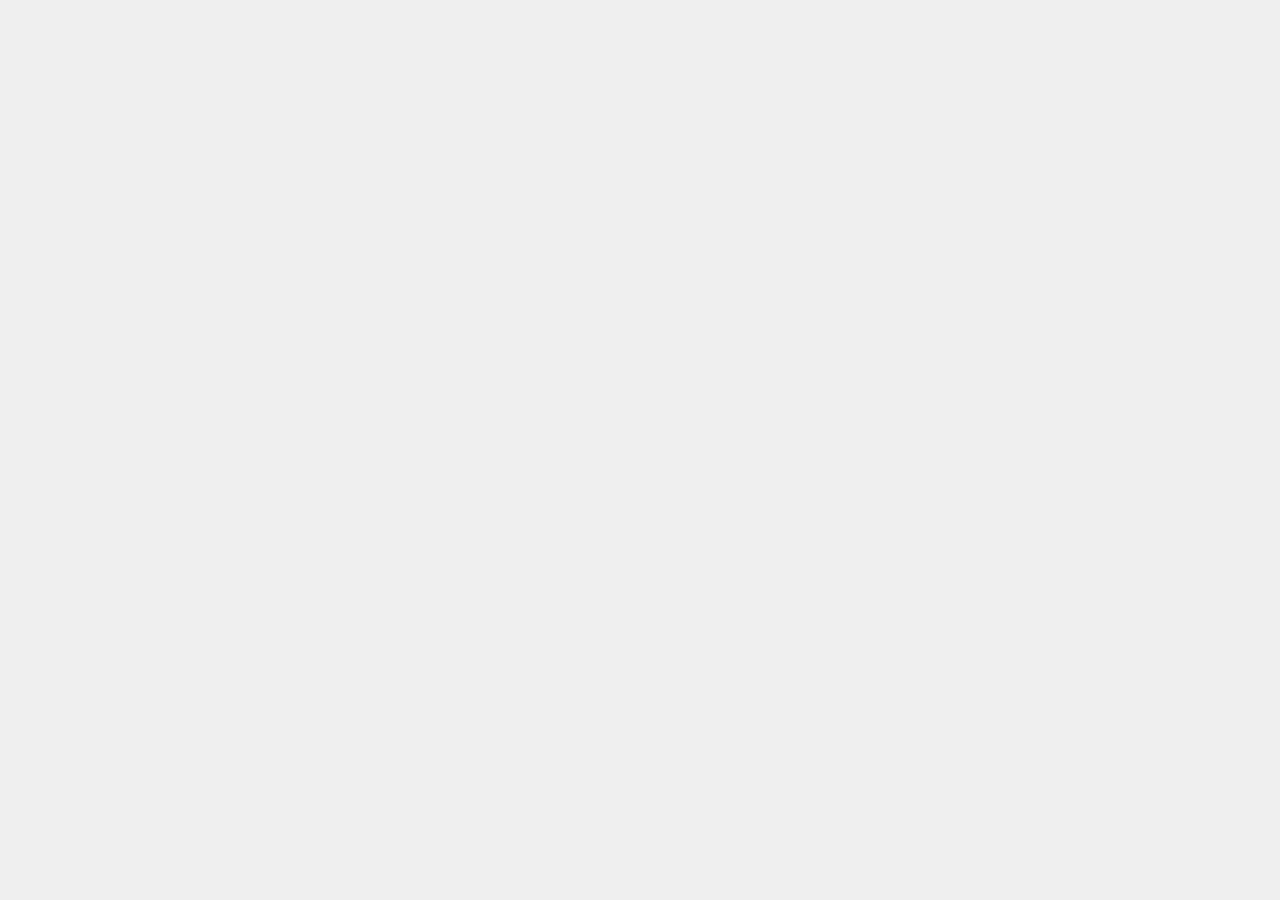
==== index.html @ 1e3b1ead "initial upload" ====
﻿<!DOCTYPE html>
<html lang="en-US">
<head>
	<title>Maleo - Multipurpose Mobile Template</title>
	<meta charset="utf-8">
	<meta content="IE=edge" http-equiv="x-ua-compatible">
	<meta content="initial-scale=1.0, maximum-scale=1.0, minimum-scale=1.0, user-scalable=no" name="viewport">
	<meta content="yes" name="apple-mobile-web-app-capable">
	<meta content="yes" name="apple-touch-fullscreen">
	
	<link rel="stylesheet" type="text/css" href="css/style.css">
	<link rel="shortcut icon" href="images/favicon.png">
    <link href="css/fullcalendar.min.css" rel="stylesheet" />
</head>

<body>

<div id="main" ng-app="mcareApp">

	<!-- LEFT SIDEBAR -->
	<div id="slide-out-left" class="side-nav">

		<div class="side-cover"><!-- Leftbar Cover -->
			<div class="overlay"></div>
			<div class="cover-img">
				<img src="images/dummy.jpg" alt="">
			</div>
			<div class="prof-container">
				<div class="avatar">
					<img src="images/no-img.gif" alt="">
				</div>
				<div class="profile-name">
					alfisahr
				</div>
			</div>
		</div><!-- END Leftbar Cover -->
		
		<!-- App/Site Menu -->
        <ul class="collapsible" data-collapsible="accordion" ng-controller="navigationController">
            <li ui-sref-active="current-item">
                <a ui-sref="home.index"><i class="fa fa-dashboard"></i> Home</a>
            </li>
            <li ui-sref-active="current-item">
                <a ui-sref="patientlist"><i class="fa fa-user"></i> Clients</a>
            </li>
            <li>
                <div class="collapsible-header"><i class="fa fa-sign-out"></i> Layout <span class="angle-right fa fa-angle-right"></span></div>
                <div class="collapsible-body">
                    <ul>
                        <li><a href="sequence.html">Sequence / Wizard</a></li>
                        <li><a href="drawer.html">Drawer</a></li>
                        <li><a href="sidebar-switch.html">Sidebar Switch</a></li>
                    </ul>
                </div>
            </li>
            <li>
                <div class="collapsible-header"><i class="fa fa-file-o"></i> Pages <span class="angle-right fa fa-angle-right"></span></div>
                <div class="collapsible-body">
                    <ul>
                        <li><a href="page.html">Standard Page</a></li>
                        <li><a href="testimonial.html">Testimonial</a></li>
                        <li><a href="todo.html">To Do</a></li>
                        <li><a href="search.html">Search</a></li>
                        <li><a href="faq.html">FAQ</a></li>
                        <li><a href="coming-soon.html">Coming Soon</a></li>
                        <li><a href="404.html">404</a></li>
                    </ul>
                </div>
            </li>
            <li>
                <div class="collapsible-header"><i class="fa fa-tablet"></i> App <span class="angle-right fa fa-angle-right"></span></div>
                <div class="collapsible-body">
                    <ul>
                        <li><a href="calendar.html">Calendar</a></li>
                        <li><a href="profile.html">Profile</a></li>
                        <li><a href="chat.html">Chat</a></li>
                        <li><a href="login.html">Login</a></li>
                        <li><a href="signup.html">Signup</a></li>
                        <li><a href="forgot.html">Forgot Password</a></li>
                        <li><a href="lockscreen.html">Lockscreen</a></li>
                    </ul>
                </div>
            </li>
            <li>
                <div class="collapsible-header"><i class="fa fa-file-text-o"></i> Blog <span class="angle-right fa fa-angle-right"></span></div>
                <div class="collapsible-body">
                    <ul>
                        <li><a href="blog-list.html">Blog List</a></li>
                        <li><a href="blog-small-list.html">Blog Small List</a></li>
                        <li><a href="blog-archieve.html">Blog Archieve</a></li>
                        <li><a href="article.html">Blog Inside</a></li>
                        <li><a href="article-gallery.html">Blog Inside (Gallery)</a></li>
                        <li><a href="article-video.html">Blog Inside (Video)</a></li>
                    </ul>
                </div>
            </li>
            <li>
                <div class="collapsible-header"><i class="fa fa-calendar-o"></i> Event <span class="angle-right fa fa-angle-right"></span></div>
                <div class="collapsible-body">
                    <ul>
                        <li><a href="event-list.html">List</a></li>
                        <li><a href="event.html">Inside Page</a></li>
                    </ul>
                </div>
            </li>
            <li>
                <a href="gallery-filter.html"><i class="fa fa-camera"></i> Gallery</a>
            </li>
            <li>
                <div class="collapsible-header"><i class="fa fa-shopping-bag"></i> Shop <span class="angle-right fa fa-angle-right"></span></div>
                <div class="collapsible-body">
                    <ul>
                        <li><a href="category.html">Category</a></li>
                        <li><a href="product-list.html">Product List</a></li>
                        <li><a href="product.html">Product Detail</a></li>
                        <li><a href="checkout.html">Checkout</a></li>
                    </ul>
                </div>
            </li>
            <li>
                <div class="line-separator"></div>
            </li>
            <li>
                <a ng-click="Logout()"><i class="fa fa-edit"></i> Logout</a>
            </li>
        </ul>
		<!-- End Site/App Menu -->

	</div>
	<!-- END LEFT SIDEBAR -->

	<!-- RIGHT SIDEBAR -->
	<div id="slide-out-right" class="side-nav">

		<!-- TABS -->
		<div class="sidebar-tabs">

			<!-- Searchbar -->
			<div class="searchbar">
				<span class="icon">
					<i class="fa fa-search"></i>
				</span>
				<input type="search" placeholder="Search">
			</div>
			<!-- End Searchbar -->
			
			<!-- Tabs Menu -->
			<ul class="tabs">
				<li class="tab col s3"><a class="active" href="#today">Today</a></li>
				<li class="tab col s3"><a href="#chat">Chat</a></li>
			</ul>
			<!-- End Tabs Menu -->

		</div>

		<!-- Tabs Content -->
		<div class="tabs-content">

			<!-- Today Tabs -->
			<div id="today" class="col s12">

				<!-- Date Section -->
				<div class="tabs-date">
					Thursday, 29th Oct
				</div>
				<!-- End Date Section -->

				<!-- Notifications Section -->
				<div class="tabs-block">
					<h3 class="block-heading">Notifications</h3>
					<ol class="tabs-notifications">
						<li>
							<div class="user-pic">
								<img src="images/no-img.gif" alt="">
							</div>
							<div class="app-content">
								<div class="username">
									Martin Keown
								</div>
								<p>Sent you a message</p>
								<span class="time">1 hour ago</span>
							</div>
							<div class="clear"></div>
						</li>
						<li>
							<div class="user-pic">
								<img src="images/no-img.gif" alt="">
							</div>
							<div class="app-content">
								<div class="username">
									Melanie Ash
								</div>
								<p>Like your post.</p>
								<span class="time">Today at 03:13</span>
							</div>
							<div class="clear"></div>
						</li>
						<li>
							<div class="user-pic">
								<img src="images/no-img.gif" alt="">
							</div>
							<div class="app-content">
								<div class="username">
									Kartika Putri
								</div>
								<p>Sent you a message</p>
								<span class="time">Yesterday at 11:12</span>
							</div>
							<div class="clear"></div>
						</li>
					</ol>
				</div>
				<!-- End Notifications Section -->

				<!-- Event Section -->
				<div class="tabs-block">
					<h3 class="block-heading">Event</h3>
					<ol class="tabs-event">
						<li>
							<div class="event-date">
								<span class="date">29</span>
								<span class="month">Oct</span>
							</div>
							<div class="event-name">
								Maleo template release
							</div>
						</li>
						<li>
							<div class="event-date">
								<span class="date">30</span>
								<span class="month">Oct</span>
							</div>
							<div class="event-name">
								Training maleo
							</div>
						</li>
						<li>
							<div class="event-date">
								<span class="date">01</span>
								<span class="month">Nov</span>
							</div>
							<div class="event-name">
								Roadshow maleo
							</div>
						</li>
					</ol>
				</div>
				<!-- End Event Section -->

				<!-- Latest tweet Section -->
				<div class="tabs-block">
					<h3 class="block-heading">Latest tweet</h3>
					<ol class="tabs-latest_tweet">
						<li>
							<span><a href="#">@alfisahr</a></span>
							The strict of the code are available yet to <a href="#">#maleo</a> in the past.
						</li>
						<li>
							<span><a href="#">@alfisahr</a></span>
							Off road to the glory what ever will be happen. Go out <a href="#">http://t.co/hkT6ppW</a>
						</li>
					</ol>
				</div>
				<!-- End Latest tweet Section -->

			</div>
			<!-- End Today Tabs -->

			<!-- Chat Tabs -->
			<div id="chat" class="col s12">

				<div class="tabs-block">
					<ol class="tabs-chat">
						<li>
							<div class="user-pic">
								<img src="images/no-img.gif" alt="">
							</div>
							<div class="user">
								<div class="username">
									Aaron Alphi
								</div>
							</div>
							<span class="indicator"></span>
							<div class="clear"></div>
						</li>
						<li>
							<div class="user-pic">
								<img src="images/no-img.gif" alt="">
							</div>
							<div class="user">
								<div class="username">
									Amy Lee
								</div>
							</div>
							<span class="indicator"></span>
							<div class="clear"></div>
						</li>
						<li>
							<div class="user-pic">
								<img src="images/no-img.gif" alt="">
							</div>
							<div class="user">
								<div class="username">
									Natasha Koher
								</div>
							</div>
							<span class="indicator"></span>
							<div class="clear"></div>
						</li>
						<li>
							<div class="user-pic">
								<img src="images/no-img.gif" alt="">
							</div>
							<div class="user">
								<div class="username">
									Joe Allen
								</div>
							</div>
							<span class="indicator"></span>
							<div class="clear"></div>
						</li>
						<li>
							<div class="user-pic">
								<img src="images/no-img.gif" alt="">
							</div>
							<div class="user">
								<div class="username">
									Pinky Winky
								</div>
							</div>
							<span class="indicator"></span>
							<div class="clear"></div>
						</li>
						<li>
							<div class="user-pic">
								<img src="images/no-img.gif" alt="">
							</div>
							<div class="user">
								<div class="username">
									Jeff Chard
								</div>
							</div>
							<div class="clear"></div>
						</li>
						<li>
							<div class="user-pic">
								<img src="images/no-img.gif" alt="">
							</div>
							<div class="user">
								<div class="username">
									Rob Bourdon
								</div>
							</div>
							<div class="clear"></div>
						</li>
						<li>
							<div class="user-pic">
								<img src="images/no-img.gif" alt="">
							</div>
							<div class="user">
								<div class="username">
									Eric Williams
								</div>
							</div>
							<div class="clear"></div>
						</li>
					</ol>
				</div>

			</div>
			<!-- End Chat Tabs -->
		</div>
		<!-- END Tabs Content -->

	</div>
	<!-- END RIGHT SIDEBAR -->

	<!-- MAIN PAGE -->
	<div id="page">
		
		<!-- FIXED Top Navbar -->
		<div class="top-navbar">
			
			<div class="top-navbar-left"><!-- Left Slide icon -->
				<a href="#" id="menu-left" data-activates="slide-out-left">
					<i class="fa fa-bars"></i>
				</a>
			</div><!-- END Left Slide icon -->

			<div class="top-navbar-right"><!-- Right Slide icon -->
				<!-- Dropdown on Navbar -->
				<a href="#" class="dropdown-button" data-activates="dropdown1">
					<i class="fa fa-ellipsis-v"></i>
				</a>				
				<ul id="dropdown1" class="dropdown-content">
					<li><a href="#!"><i class="fa fa-user"></i> My Profile</a></li>
					<li><a href="#!"><i class="fa fa-tablet"></i> Manage Apps</a></li>
					<li><a href="#!"><i class="fa fa-usd"></i> Balance</a></li>
					<li class="divider"></li>
					<li><a href="#!"><i class="fa fa-cog"></i> Setting</a></li>
				</ul>
				<!-- End Dropdown on Navbar -->

				<a href="#" id="menu-right" data-activates="slide-out-right">
					<i class="fa fa-th-list"></i>
				</a>
			</div><!-- End Right Slide icon -->

			<div class="site-title">
				<h1>Maleo</h1>
			</div>

		</div>
		<!-- End FIXED Top Navbar -->
		

		<!-- CONTENT CONTAINER -->
		<div class="content-container">
            <div ui-view="container"></div>

		</div>
		<!-- END CONTENT CONTAINER -->		


		<!-- FOOTER -->
		<div class="footer">
				<h2 class="heading">Maleo</h2>
				<p>Multipurpose mobile template</p>
				<div class="social-footer">
					<a href="#" class="facebook"><i class="fa fa-facebook"></i></a>
					<a href="#" class="twitter"><i class="fa fa-twitter"></i></a>
					<a href="#" class="gplus"><i class="fa fa-google-plus"></i></a>
				</div>
			<div class="copyright">
				&copy; 2016 by alfisahr
			</div>
		</div>
		<!-- End FOOTER -->

		<!-- Back to top Link -->
		<div id="to-top" class="main-bg"><i class="fa fa-chevron-up"></i></div>

	</div>
	<!-- END MAIN PAGE -->

</div><!-- #main -->

    <script type="text/javascript" src="js/jquery.js"></script>
    <script type="text/javascript" src="js/materialize.min.js"></script>
    <script type="text/javascript" src="js/jquery.mixitup.min.js"></script>
    <script type="text/javascript" src="js/slick.min.js"></script>
    <script type="text/javascript" src="js/jquery.swipebox.min.js"></script>
    <script type="text/javascript" src="js/custom.js"></script>
    <script src="js/moment.min.js"></script>
    <script type="text/javascript" src="js/fullcalendar.min.js"></script>

    <script src="js/app/common/helper.js"></script>
    <script src="node_modules/angular/angular.min.js"></script>
    <script src="node_modules/angular-ui-router/release/angular-ui-router.min.js"></script>
    <script src="js/angular-animate.min.js"></script>
    <script src="js/ui-bootstrap-tpls-2.2.0.min.js"></script>

    <script src="js/app/common.js"></script>
    <script src="js/app/config.js"></script>
    <script src="js/app/app.js"></script>
    <script src="js/app/services/sessionService.js"></script>
    <script src="js/app/controllers/homeController.js"></script>
    <script src="js/app/controllers/patientprofileController.js"></script>
    <script src="js/app/controllers/profileController.js"></script>
    <script src="js/app/controllers/patientprofileformController.js"></script>
    <script src="js/app/controllers/patientlistController.js"></script>
</body>
</html>
---- css/style.css ----
/*
	Template Name: Maleo
	Description: Multipurpose Mobile Template
	Author: Alfisahr
	Author URI: http://themeforest.net/user/alfisahr
	Version: 1.0
*/

/*==============================================================
>>> TABLE OF CONTENTS:
================================================================
1. Import
2. Normalize
3. Global
4. Clearings
5. Links
6. Media
7. Forms
8. Shortcodes
9. Sidebar
	9.1. Left Sidebar
	9.2. Right Sidebar
10. Content
	10.1. Fixed Navbar
11. Widget
	11.1. Widget Global (Theme Card)
	11.2. Slider
12. Pages
	12.1. Frontpage (Maleo Homepage)
	12.2. Blog
	12.3. Shop
	12.4. Event
	12.5. FAQ
	12.6. Testimonial
	12.7. Search
	12.8. Not Found
	12.9. Gallery
13. App
	13.1. Sequence
	13.2. Drawer
	13.3. To Do
	13.4. Chat
	13.5. Profile
	13.6. Lockscreen
	13.7. Calendar
	13.8. Login/Signup
14. Footer
15. Responsive
--------------------------------------------------------------*/

/*==============================================================
1. Import
==============================================================*/

@import url('https://fonts.googleapis.com/css?family=Lato:300,400,500,700');
@import url('../css/materialize.css');
@import url('../css/slick.css');
@import url('../css/keyframe.css');
@import url('../css/swipebox.min.css');
@import url('../font-awesome/css/font-awesome.min.css');

/*==============================================================
2. Normalize
==============================================================*/

html {
	font-family: sans-serif;
	-webkit-text-size-adjust: 100%;
	-ms-text-size-adjust:     100%;
}

body {
	margin: 0;
}

article,
aside,
details,
figcaption,
figure,
footer,
header,
main,
menu,
nav,
section,
summary {
	display: block;
}

audio,
canvas,
progress,
video {
	display: inline-block;
	vertical-align: baseline;
}

audio:not([controls]) {
	display: none;
	height: 0;
}

[hidden],
template {
	display: none;
}

a {
	background-color: transparent;
}

a:active,
a:hover {
	outline: 0;
}

abbr[title] {
	border-bottom: 1px dotted;
}

b,
strong {
	font-weight: bold;
}

dfn {
	font-style: italic;
}

h1 {
	font-size: 2em;
	margin: 0.67em 0;
}

mark {
	background: #ff0;
	color: #000;
}

small {
	font-size: 80%;
}

sub,
sup {
	font-size: 75%;
	line-height: 0;
	position: relative;
	vertical-align: baseline;
}

sup {
	top: -0.5em;
}

sub {
	bottom: -0.25em;
}

img {
	border: 0;
}

svg:not(:root) {
	overflow: hidden;
}

figure {
	margin: 1em 40px;
}

hr {
	box-sizing: content-box;
	height: 0;
}

pre {
	overflow: auto;
}

code,
kbd,
pre,
samp {
	font-family: monospace, monospace;
	font-size: 1em;
}

button,
input,
optgroup,
select,
textarea {
	color: inherit;
	font: inherit;
	margin: 0;
	height:auto;
}

button {
	overflow: visible;
}

button,
select {
	text-transform: none;
}

button,
html input[type="button"],
input[type="reset"],
input[type="submit"] {
	-webkit-appearance: button;
	cursor: pointer;
}

button[disabled],
html input[disabled] {
	cursor: default;
}

button::-moz-focus-inner,
input::-moz-focus-inner {
	border: 0;
	padding: 0;
}

input {
	line-height: normal;
}

input[type="checkbox"],
input[type="radio"] {
	box-sizing: border-box;
	padding: 0;
}

input[type="number"]::-webkit-inner-spin-button,
input[type="number"]::-webkit-outer-spin-button {
	height: auto;
}

input[type="search"] {
	-webkit-appearance: textfield;
	box-sizing: content-box;
}

input[type="search"]::-webkit-search-cancel-button,
input[type="search"]::-webkit-search-decoration {
	-webkit-appearance: none;
}

fieldset {
	border: 1px solid #c0c0c0;
	margin: 0 2px;
	padding: 0.35em 0.625em 0.75em;
}

legend {
	border: 0;
	padding: 0;
}

textarea {
	overflow: auto;
}

optgroup {
	font-weight: bold;
}

table {
	border-collapse: collapse;
	border-spacing: 0;
}

td,
th {
	padding: 0;
}

input:not([type]):focus:not([readonly]),
input[type=text]:focus:not([readonly]),
input[type=password]:focus:not([readonly]),
input[type=email]:focus:not([readonly]),
input[type=url]:focus:not([readonly]),
input[type=time]:focus:not([readonly]),
input[type=date]:focus:not([readonly]),
input[type=datetime-local]:focus:not([readonly]),
input[type=tel]:focus:not([readonly]),
input[type=number]:focus:not([readonly]),
input[type=search]:focus:not([readonly]),
textarea.materialize-textarea:focus:not([readonly]) {
	border-bottom: none;
	box-shadow: none;
	-webkit-box-shadow: none;
	-moz-box-shadow: none;
	outline:0;
	background-image: none;
}


/*==============================================================
3. Global
==============================================================*/
body {
	font-family: 'Lato', sans-serif;
	background: #efefef;
	line-height: 1.5;
	font-size:15px;
	color: #444;
}
body::-webkit-scrollbar { 
    display: none; 
}

h1,h2,h3,h4,h5,h6 {font-weight:700;margin:0;padding:0;}
h1 {font-size:30px;}
h2 {font-size:26px;}
h3 {font-size:23px;}
h4 {font-size:20px;}
h5 {font-size:18px;}
h6 {font-size:16px;}

ul,ol {
	padding-left:15px;
}
ul li {
	list-style-type: disc;
}
ul li,
ol li {
	list-style-position: inside;
}

address {
	font-style:normal;
	margin-bottom:20px;
}

td, th {
	padding: 7px 5px;
}

.line {height:1px;background:#eee;margin-bottom:20px;}
.text-center {text-align:center;}
.bold {font-weight: 700;}

.content-container {
	min-height:348px;
	padding:10px;
	overflow:hidden;
	width:100%;
	box-sizing:border-box;
}
.content-container.full-overlay {
	background: #000;
	background: rgba(0,0,0,0.5);
	height: calc(100vh - 56px);
	position: relative;
}
.content-container.no-overlay {
	height: calc(100vh - 56px);
	position: relative;
}
.bottom {
	position: absolute;
	bottom: 0;
	left:0;
	width:100%;
	box-sizing: border-box;
}
.padding {
	padding: 15px;
}
.margin-bottom_low {
	margin-bottom: 5px;
}
.margin-bottom {
	margin-bottom: 15px;
}
.margin-top {
	margin-top: 15px;
}
.justify {
	text-align: justify;
}
.border-bottom {
	border-bottom: 1px solid #efefef;
}
.fixed {
	position: fixed;
}

.page-title {
	color: #000;
	padding: 15px 0;
	font-size: 18px;
	font-weight: 700;
}

.lock, .socmed {
	color: #fff;
	text-decoration: none;
	font-size: 20px;
	display: inline-block;
}
.lock {
	width: 40px;
	height: 40px;
	border-radius: 50%;
	border: 2px solid transparent;
}
.lock:hover {
	border: 2px solid #fff;
}

.coming-soon {
	width: 100%;
	color: #fff;
	text-align: center;
}
.social-media {
	padding: 15px 15px 25px 15px;
	text-align: center;
}
.social-media a {
	color: #fff;
	display: inline-block;
	margin: 0 10px;
	font-size: 25px;
}

.valign-wrapper {
    display: -webkit-flex;
    display: -ms-flexbox;
    display: flex;
    -webkit-align-items: center;
    -ms-flex-align: center;
    align-items: center;
}

.input-field label {
	left:0;
	width: 100%;
}
.input-field.with-icon input {
	padding-left: 25px;
	box-sizing: border-box;
}
.input-field.with-icon label {
	left: 30px;
}
.input-field.with-icon .icon {
	color: #9e9e9e;
	font-size: 20px;
	display: inline-block;
	position: absolute;
	left: 0;
	top: 5px;
}

.load-more {
	display:block;
	background: #fff;
	box-shadow: 0 2px 5px 0 rgba(0, 0, 0, 0.16), 0 2px 10px 0 rgba(0, 0, 0, 0.12);
	color: #000;
	text-align: center;
	padding: 8px 15px;
	font-weight: 700;
	text-decoration: none;
}

pre {
  display: block;
  padding: 9.5px;
  margin: 0 0 10px;
  font-size: 13px;
  line-height: 1.42857143;
  color: #333;
  word-break: break-all;
  word-wrap: break-word;
  background-color: #f5f5f5;
  border: 1px solid #ccc;
  border-radius: 0;
}

blockquote {
	border:none;
	padding:8px 6px;
	margin-bottom:15px;
	border: 1px solid #efefef;
	font-size:20px;
	font-style:italic;
	line-height:28px;
}
blockquote cite {
	display:block;
	font-style:normal;
	font-weight:700;
	font-size:15px;
}

p {
    display: block;
    -webkit-margin-before: 0;
    -webkit-margin-after: 0;
    -webkit-margin-start: 0px;
    -webkit-margin-end: 0px;
}

.pagination {
	padding:0;
}
.pagination li {
	border-radius: 0;
}

.pagination li a {
	text-decoration: none;
}

.pagination li.active {
	background-color: #4286f4;
	box-shadow: 0px 2px 5px 0 rgba(0, 0, 0, 0.16), 0 2px 10px 0 rgba(0, 0, 0, 0.12);
}

/*==============================================================
4. Clearings
==============================================================*/
.clear:before,
.clear:after {
	content: "";
	display: table;
	table-layout: fixed;
}

.clear:after {
	clear: both;
}

/*==============================================================
5. Links
==============================================================*/
a {
	color: #4286f4;
	text-decoration:underline;
}

a:visited {
}

a:hover,
a:focus,
a:active {
	color:none;
	text-decoration:none;
}

a:focus {
	outline: 0;
	text-decoration:none;
}

a:hover,
a:active {
	outline: 0;
	text-decoration:none;
}
/*--------------------------*/

/*==============================================================
6. Media
==============================================================*/

/* Make sure embeds and iframes fit their containers. */
embed,
iframe,
object {
	width: 100%;
	border:0;
}
/*--------------------------*/

/*==============================================================
7. Forms
==============================================================*/

input[type="text"],
input[type="email"],
input[type="url"],
input[type="password"],
input[type="search"],
input[type="number"],
input[type="tel"],
input[type="range"],
input[type="date"],
input[type="month"],
input[type="week"],
input[type="time"],
input[type="datetime"],
input[type="datetime-local"],
input[type="color"],
textarea.materialize-textarea {
	border-bottom: 1px solid #ccc;
}
input:not([type]):focus:not([readonly]),
input[type=text]:focus:not([readonly]),
input[type=password]:focus:not([readonly]),
input[type=email]:focus:not([readonly]),
input[type=url]:focus:not([readonly]),
input[type=time]:focus:not([readonly]),
input[type=date]:focus:not([readonly]),
input[type=datetime-local]:focus:not([readonly]),
input[type=tel]:focus:not([readonly]),
input[type=number]:focus:not([readonly]),
input[type=search]:focus:not([readonly]),
textarea.materialize-textarea:focus:not([readonly]) {
  border-bottom: 1px solid #4286f4;
  box-shadow: 0 1px 0 0 #4286f4;
}
input:not([type]):focus:not([readonly]) + label,
input[type=text]:focus:not([readonly]) + label,
input[type=password]:focus:not([readonly]) + label,
input[type=email]:focus:not([readonly]) + label,
input[type=url]:focus:not([readonly]) + label,
input[type=time]:focus:not([readonly]) + label,
input[type=date]:focus:not([readonly]) + label,
input[type=datetime-local]:focus:not([readonly]) + label,
input[type=tel]:focus:not([readonly]) + label,
input[type=number]:focus:not([readonly]) + label,
input[type=search]:focus:not([readonly]) + label,
textarea.materialize-textarea:focus:not([readonly]) + label {
  color: #4286f4;
}

[type="checkbox"]:checked + label:before {
    border-right: 2px solid #4286f4;
    border-bottom: 2px solid #4286f4;
}
[type="radio"]:checked + label:after {
    border: 2px solid #4286f4;
    background-color: #4286f4;
}
[type="radio"].with-gap:checked + label:before {
    border: 2px solid #4286f4;
}
[type="radio"].with-gap:checked + label:after {
    border: 2px solid #4286f4;
    background-color: #4286f4;
}
.switch label input[type=checkbox]:checked + .lever {
  background-color: #FAB9B9;
}
.switch label input[type=checkbox]:checked + .lever:after {
  background-color: #4286f4;
}

.btn, .btn-large {
    text-decoration: none;
    color: #fff;
    background-color: #4286f4;
    text-align: center;
    letter-spacing: .5px;
    transition: .2s ease-out;
    cursor: pointer;
}
.btn:hover, .btn-large:hover {
	background-color: #4286f4;
}
.btn.block, .btn-large.block {
	width: 100%;
}


/*==============================================================
8. Shortcodes
==============================================================*/
span.highlight {
	display:inline-block;
	padding:0 5px;
	background:#FCFCB3;
}
span.dropcap {
	font-weight: 700;
	display:block;
	float: left;
	padding:0px 5px 0 3px;
	line-height:30px;
	font-size: 28px;
	text-transform: uppercase;
}
code {
  padding: 2px 4px;
  font-size: 90%;
  color: #c7254e;
  background-color: #f9f2f4;
  border-radius: 4px;
}
span.pull-right {
	text-transform:uppercase;
	display:block;
	float:right;
	margin:0 0 10px 20px;
	color:#ccc;
	line-height:22px;
	width:30%;
	font-size:18px;
	text-align:right;
}
span.pull-left {
	text-transform:uppercase;
	display:block;
	float:left;
	margin:0 20px 10px 0;
	color:#ccc;
	width:30%;
	font-size:18px;
	line-height:22px;
}

/*==============================================================
9. Sidebar
==============================================================*/
/*--------------------------------------------------------------
9.1. Left Sidebar
--------------------------------------------------------------*/
.searchbar {
	padding: 7px 15px;
	background: #efefef;
}
.searchbar .icon {
	float:left;
	width: 28px;
	color: #999;
}
.searchbar input {
    border: none;
    height: auto;
    width: calc(100% - 35px);
    font-size: 1rem;
    margin: 0;
    padding: 0;
}
.searchbar input:focus:not([readonly]) {
  border-bottom: none;
  box-shadow: 0 0 0 0 #4286f4;
}

.top-left-nav {
	padding: 15px 10px;
	background: #000;
	margin-bottom:20px;
	box-sizing:border-box;
}

#slide-out-left,
#slide-out-right {
	background:#fff;
	color:#444;
}
#slide-out-left .collapsible,
#slide-out-right .collapsible {
	border: none;
	box-shadow: none;
	padding:0;
	margin: 30px 0 0 0;
}

#slide-out-left .collapsible li,
#slide-out-right .collapsible li {
  padding: 0;
  list-style:none;
}

#slide-out-left .collapsible-header,
#slide-out-left > .collapsible > li > a,
#slide-out-right .collapsible-header,
#slide-out-right > .collapsible > li > a{
	background-color: transparent;
	border: none;
	padding:0;
	padding:10px 0;
	text-decoration:none;
	color:#000;
}
#slide-out-left > .collapsible > li > a,
#slide-out-left li.heading-menu,
#slide-out-right > .collapsible > li > a,
#slide-out-right li.heading-menu {
	display:block;
	margin: 0 1.5rem;
	color:#000;
}
#slide-out-left li.heading-menu,
#slide-out-right li.heading-menu {
	color: #999;
	font-weight: 400;
	text-transform: uppercase;
	font-size: 13px;
}
#slide-out-left li .line-separator,
#slide-out-right li .line-separator {
	margin: 0 18px 10px 20px;
	height: 1px;
	background: #ddd;
}
#slide-out-left li a i.fa,
#slide-out-right li a i.fa {
	margin-right: 1rem;
	color: #999;
}
#slide-out-left .collapsible-header i.fa,
#slide-out-right .collapsible-header i.fa {
	line-height: none;
	font-size: 14px;
	color: #999;
}
#slide-out-left .collapsible-header span.fa,
#slide-out-right .collapsible-header span.fa {
	float:right;
}
#slide-out-left .collapsible .active span.fa,
#slide-out-right .collapsible .active span.fa {
	-ms-transform: rotate(90deg);
	-webkit-transform: rotate(90deg);
	transform: rotate(90deg);
}
#slide-out-left li.current-item a,
#slide-out-left li.current-item a i,
#slide-out-left .collapsible-header.current-item,
#slide-out-right li.current-item a,
#slide-out-right li.current-item a i,
#slide-out-right .collapsible-header.current-item {
	color: #4286f4;
	font-weight: 700;
}
#slide-out-left .collapsible-body,
#slide-out-right .collapsible-body {
  border: 0;
  background-color: transparent;
}
#slide-out-left .collapsible-body ul,
#slide-out-right .collapsible-body ul {
	padding:0;
	background: #efefef;
}
#slide-out-left .collapsible-body li a,
#slide-out-right .collapsible-body li a {
	padding:7px 10px 7px 30px;
	display:block;
	text-decoration: none;
	color: #444;
	font-weight: 400;
}
#slide-out-left .collapsible-body li.current-item a,
#slide-out-right .collapsible-body li.current-item a {
	color: #4286f4;
}

#slide-out-left li:hover,
#slide-out-left li.active,
#slide-out-right li:hover,
#slide-out-right li.active {
  background-color: transparent;
}

.side-cover {
	height:140px;
	background: #4286f4;
	position: relative;
}
.side-cover .overlay {
	position: absolute;
	width: 100%;
	height: 100%;
	top: 0;
	left: 0;
	background: #000;
	background: -webkit-gradient(linear, 0% 0%, 0% 100%, from(transparent), to(#000));
	background: -webkit-linear-gradient(top, transparent, #000);
	background: -moz-linear-gradient(top, transparent, #000);
	background: -ms-linear-gradient(top, transparent, #000);
	background: -o-linear-gradient(top, transparent, #000);
	opacity: 0.5;
}
.side-cover .cover-img {
	height:140px;
	overflow: hidden;
}
.side-cover .cover-img img {
	width: 100%;
	overflow: hidden;
}
.side-cover .prof-container {
	position:absolute;
	bottom:-30px;
	width:100%;
	padding: 0 10px;
}
.side-cover .prof-container .avatar {
	float:left;
	width: 70px;
	height: 70px;
	border-radius: 50%;
	overflow: hidden;
	border: 3px solid #fff;
}
.side-cover .prof-container .avatar img {
	width: 100%;
}
.side-cover .prof-container .profile-name {
	float: right;
	width: calc(100% - 80px);
	font-size: 20px;
	font-weight: 700;
	color: #fff;
	padding: 5px 0 0 0;
}


/*--------------------------------------------------------------
9.2. Right Sidebar
--------------------------------------------------------------*/
.row .col.s3 {
	margin-left:0;
}

.tabs {
  display: -webkit-flex;
  display: -ms-flexbox;
  display: flex;
  position: relative;
  overflow-x: hidden;
  overflow-y: hidden;
  height: auto;
  background-color: #ccc;
  margin: 0;
  width: 100%;
  white-space: nowrap;
  box-sizing:border-box;
  padding:0;
}

.tabs .tab {
  -webkit-box-flex: 1;
  -webkit-flex-grow: 1;
  -ms-flex-positive: 1;
  flex-grow: 0;
  display: block;
  float: left;
  text-align: center;
  line-height: auto;
  height: auto;
  padding: 0;
  margin: 0;
  text-transform: none;
  text-overflow: none;
  overflow: hidden;
  letter-spacing: auto;
  width: auto;
  min-width: auto;
}

.tabs .tab a {
  color: #999;
  display: block;
  width: 100%;
  height: 100%;
  text-overflow: none;
  overflow: hidden;
  padding:0 5px;
  transition: color .28s ease;
}

.tabs .tab a:hover {
  color: none;
}
.tabs .tab a.active {
	color: #fff;
}

.tabs .tab.disabled a {
  color: #f9c9cb;
  cursor: default;
}

.tabs .indicator {
  position: absolute;
  bottom: 0;
  height: 2px;
  background-color: #4286f4;
  will-change: left, right;
}

.sidebar-tabs .tabs .tab {
}
.sidebar-tabs .tabs .tab a {
	padding:0;
	display:block;
	width:110px;
	text-align:center;
	text-decoration:none;
}
.sidebar-tabs .tabs .tab a:hover {
	color: #999;
}
.sidebar-tabs .tabs .tab a.active:hover {
	color: #fff;
}
.sidebar-tabs .tabs .tab a.active {
	font-weight: 700;
}


.tabs-content {
	padding: 15px;
}
.tabs-date {
	font-size: 25px;
	font-weight: 300;
}
.tabs-block {
	padding: 15px 0;
	font-size: 14px;
}
.tabs-block .block-heading {
	border-top: 1px solid #eee;
	padding: 15px 0 0 0;
	color: #aaa;
	text-transform: uppercase;
	font-size: 13px;
}
.tabs-notifications {
	list-style: none;
	padding:0;
	margin: 0;
}
.tabs-notifications li {
	padding: 10px 0;
}
.tabs-notifications .user-pic {
	float: left;
	width: 30px;
	height: 30px;
	border-radius: 50%;
	overflow: hidden;
	margin: 5px 0 0 0;
}
.tabs-notifications .user-pic img {
	width: 100%;
}
.tabs-notifications .app-content {
	float: right;
	width: calc(100% - 40px);
}
.tabs-notifications .app-content .username {
	font-weight: 700;
}
.tabs-notifications .app-content span.time {
	font-size: 12px;
	color: #bbb;
}
.tabs-latest_tweet {
	padding: 0;
	margin: 0;
	list-style: none;
}
.tabs-latest_tweet li {
	padding: 15px 0;
}
.tabs-latest_tweet li a {
	text-decoration: none;
	font-weight: 700;
	color: #333;
}
.tabs-latest_tweet li span {
	display: block;
}
.tabs-latest_tweet li span a {
	color: #aaa;
	font-weight: 400;
}
.tabs-chat {
	margin: 0;
	padding: 0;
	list-style:none;
}
.tabs-chat li {
	padding: 10px 0;
}
.tabs-chat .user-pic {
	float: left;
	width: 30px;
	height: 30px;
	border-radius: 50%;
	overflow: hidden;
	margin: 5px 10px 0 0;
}
.tabs-chat .user-pic img {
	width: 100%;
}
.tabs-chat .user {
	float: left;
	max-width: calc(100% - 50px);
}
.tabs-chat .user .username {
	padding: 6px 0;
	color: #000;
}
.tabs-chat .indicator {
	float: right;
	width:8px;
	height: 8px;
	border-radius: 50%;
	background: #1EBF02;
	margin: 12px 0 0 0;
}

.tabs-event {
	padding: 0;
	margin: 0;
	list-style: none;
}
.tabs-event li {
	padding: 10px 0;
	min-height: 65px;
}
.tabs-event li .event-date {
	float: left;
	width: 48px;
	border: 1px solid #4286f4;
	border-radius: 3px;
	overflow: hidden;
}
.tabs-event li .event-date span {
	display: block;
	text-align: center;
}
.tabs-event li .event-date span.year {
	font-size: 12px;
}
.tabs-event li .event-date span.date {
	font-size: 20px;
	font-weight: 700;
}
.tabs-event li .event-date span.month {
	background:#4286f4;
	color: #fff;
	font-size: 12px;
}
.tabs-event li .event-name {
	width: calc(100% - 60px);
	margin: 0 0 0 60px;
	padding: 3px 0 0 0;
	line-height: 16px;
}

/*==============================================================
10. Content
==============================================================*/

#page {
	padding-top:56px;
	position: relative;
}

.page-bg {
	background: url(../images/8.jpg) no-repeat center / cover !important;
}

/*--------------------------------------------------------------
10.1. Fixed Navbar
--------------------------------------------------------------*/

.top-navbar {
	background: #fff;
	border-bottom: 1px solid #4286f4;
	box-shadow: 0 0 5px #000;
	height:56px;
	position:fixed;
	-webkit-transform: translateZ(0);
	z-index:99;
	top:0;
	left:0;
	right:0;
	width:100%;
}
.top-navbar .site-title {
	text-align:center;
	margin:0 auto;
	max-width:calc(100% - 100px);
	padding:7px 0;
}
.top-navbar .site-title h1 {
	margin:0;
	padding:0;
	font-size:28px;
	font-weight:700;
	padding:4px 0;
	color: #000;
}
.top-navbar .top-navbar-left {
	float:left;
}
.top-navbar .top-navbar-right {
	float:right;
	padding-right: 10px;
}
.top-navbar .top-navbar-left a {
	font-size:22px;
	padding:10px 15px;
	display:inline-block;
	color: #555;
}
.top-navbar .top-navbar-right a {
	font-size:22px;
	padding:10px 5px;
	display:inline-block;
	color: #555;
}
.top-navbar .dropdown-content {
    background-color: #fff;
    margin: 56px 0 0 0;
    display: none;
    min-width: 170px;
    max-height: 650px;
    overflow-y: auto;
    opacity: 0;
    position: absolute;
    z-index: 999;
    will-change: width, height;
	list-style: none;
	padding: 0;
}
.top-navbar .dropdown-content li {
	list-style: none;
	min-height: auto;
	line-height: auto;
	padding: 0 8px;
}
.top-navbar .dropdown-content li a {
	font-size: 15px;
	line-height: auto;
	text-decoration: none;
	color: #000;
}
.top-navbar .dropdown-content li a i.fa {
	display: inline-block;
	width: 23px;
	color: #999;
}

.top-navbar.float-navbar {
	background: transparent;
	position: absolute;
	border-bottom: 0;
	box-shadow: none;
}

/*==============================================================
11. Widget
==============================================================*/
/*--------------------------------------------------------------
11.1. Widget Global (Theme Card)
--------------------------------------------------------------*/

.maleo-card {
	background: #fff;
	box-shadow: 0px 2px 5px 0 rgba(0, 0, 0, 0.16), 0 2px 10px 0 rgba(0, 0, 0, 0.12);
}
.maleo-card.full-height {
	height: calc(100vh - 80px);
	width: 100%;
	box-sizing: border-box;
}
.maleo-card.full-height_alt {
	height: calc(100vh - 140px);
	width: 100%;
	box-sizing: border-box;
}
.maleo-card_title {
	font-size: 16px;
	font-weight: 700;
	padding: 15px;
	margin:0;
	border-bottom: 1px solid #efefef;
}
.maleo-card_title.big-title {
	font-size: 24px;
}

/*--------------------------------------------------------------
11.2. Slider
--------------------------------------------------------------*/

.featured-slider {
	background:#999;
	position:relative;
}
.featured-slider .featured-item {
	position:relative;
	height:220px;
	overflow:hidden;
}
.featured-slider .featured-item .icons {
	position:absolute;
	top:20px;
	left:15px;
	width:30px;
	height:30px;
	background:#000;
	background: rgba(0,0,0,0.5);
	color: #fff;
	border-radius: 50%;
	padding:4px 0 0 0;
	text-align:center;
}
.featured-slider .featured-item .thumbnail {
	position:absolute;
	width:100%;
	height:100%;
	overflow:hidden;
	top:0;
	left:0;
}
.featured-slider .featured-item .thumbnail img,
.featured-gallery-slider .featured-item .thumbnail img {
	width:100%;
}
.featured-slider .featured-item .overlay {
	position:absolute;
	width:100%;
	height:80%;
	bottom:0;
	background: #000;
	background: -webkit-gradient(linear, 0% 0%, 0% 100%, from(transparent), to(#000));
	background: -webkit-linear-gradient(top, transparent, #000);
	background: -moz-linear-gradient(top, transparent, #000);
	background: -ms-linear-gradient(top, transparent, #000);
	background: -o-linear-gradient(top, transparent, #000);
	opacity:0.8;
}
.featured-slider .featured-item .caption {
	position:absolute;
	bottom:0;
	padding:5px 15px 45px 15px;
}
.featured-slider .featured-item .caption .underline {
	border-bottom: 2px solid #4286f4;
}
.featured-slider .featured-item .caption .highlight {
	background: #4286f4;
	color: #fff;
	padding: 2px 3px;
}
.featured-slider .featured-item .caption .issue {
	color: #FA6E6E;
	font-size: 13px;
}
.featured-slider .featured-item .caption h2 {
	margin:0 0 5px 0;
	padding:0;
	font-size:22px;
	color: #fff;
}
.featured-slider .featured-item .caption h2 a {
	color: #fff;
	text-decoration:none;
}
.featured-slider .featured-item .caption .meta {
	font-size: 13px;
	color: #bbb;
}
.featured-slider .featured-item .caption .rating {
	font-size: 10px;
	color: #999;
}
.featured-slider .featured-item .caption .rating i.fa.active {
	color: #EBE305;
}
.featured-slider .featured-item .fullscreen,
.featured-gallery-slider .featured-item .fullscreen {
	position:absolute;
	top:0px;
	right:0px;
}
.featured-slider .featured-item .fullscreen a,
.featured-gallery-slider .featured-item .fullscreen a {
	font-size:18px;
	padding:3px 7px;
	display:inline-block;
	background:#000;
	background:rgba(0,0,0,0.5);
	color: #fff;
}
.featured-slider .slick-dots,
.maleo-testimonial_slider .slick-dots {
	width:auto;
	position:absolute;
	bottom:0;
	padding:0;
	left:50%;
	-webkit-transform: translateX(-50%);
	-ms-transform: translateX(-50%);
	transform: translateX(-50%);
}
.featured-slider .slick-dots li,
.maleo-testimonial_slider .slick-dots li {
	float:left;
	margin:0 2px;
	list-style:none;
}
.featured-slider .slick-dots li button,
.maleo-testimonial_slider .slick-dots li button {
	width:10px;
	height:10px;
	overflow:hidden;
	border-radius: 50%;
	display:inline-block;
	padding:0;
	font-size:0px;
	border-width: 0;
}
.featured-slider .slick-dots li button {
	background: #fff;
}
.maleo-testimonial_slider .slick-dots li button {
	background: #999;
}
.featured-slider .slick-dots li.slick-active button,
.maleo-testimonial_slider .slick-dots li.slick-active button {
	background: #4286f4;
}
.featured-gallery-slider .prev-arr,
.featured-gallery-slider .next-arr {
	position:absolute;
	top:40%;
	width:30px;
	height:30px;
	border-radius: 50%;
	color: #fff;
	cursor:pointer;
	display:inline-block;
	background:#000;
	background:rgba(0,0,0,0.5);
	z-index:10;
	text-align:center;
	padding-top:5px;
}
.featured-gallery-slider .prev-arr {
	left:10px;
	padding-right:2px;
}
.featured-gallery-slider .next-arr {
	right:10px;
	padding-left:2px;
}


/*==============================================================
12. Pages
==============================================================*/

/*--------------------------------------------------------------
12.1. Frontpage (Maleo Homepage)
--------------------------------------------------------------*/
.fp_item-presentation {
	padding: 15px;
	text-align:center;
	color: #555;
	font-size: 13px;
}
.fp_item-presentation .icon-presentation {
	font-size:35px;
	margin: 0 auto 10px auto;
	color: #4286f4;
	border-radius: 50%;
	background: #efefef;
	width: 75px;
	height: 75px;
	line-height: 70px;
}
.fp_item-presentation .title-presentation {
	font-size:18px;
	font-weight: 700;
	color: #000;
}
.front-ads {
	float: left;
	width: 50%;
	height: 110px;
	position: relative;
	overflow: hidden;
	display: block;
}
.front-ads .overlay {
	width: 100%;
	height: 100%;
	position: absolute;
	left:0;
	top:0;
	background: #000;
	background: rgba(0,0,0,0.5);
}
.front-ads .thumb img {
	width: 100%;
}
.front-ads .text-ads {
	color: #ccc;
	font-size: 13px;
	position: absolute;
	bottom:0;
	left:0;
	padding:0 10px 20px 10px;
	text-align: center;
	width: 100%;
}
.front-ads h3 {
	color: #fff;
	margin:0 0 3px 0;
	padding:0;
	font-size: 20px;
	font-weight: 700;
}

.fp_newsletter {
	text-align:center;
	padding: 15px;
}
.fp_newsletter .heading-nl {
	border-bottom: 1px solid #efefef;
	padding:0 0 15px 0;
}
.fp_newsletter .heading-nl h3 {
	font-size:18px;
	font-weight: 700;
	color: #000;
	margin:0 0 5px 0;
}
.fp_newsletter .heading-nl p {
	font-size: 13px;
	color: #666;
}


/*--------------------------------------------------------------
12.2. Blog
--------------------------------------------------------------*/

.blog-archieve_tools {
	padding: 15px;
}
.blog-archieve_tools .archieve-date {
	float: left;
	width: calc(50% - 5px);
}
.blog-archieve_tools .archieve-category {
	float: right;
	width: calc(50% - 5px);
}
.blog-archieve_tools input,
.blog-archieve_tools select {
	margin:0;
}

.blog-archieve {
	list-style: none;
	padding: 0;
	margin: 0;
}
.blog-archieve li {
	padding: 5px 15px;
	border-bottom: 1px solid #efefef;
}
.blog-archieve li .item-archieve {
	text-decoration: none;
	color: #222;
}
.blog-archieve li .archieve-date {
	display: block;
	font-size: 12px;
	color: #999;
	margin: 2px 0 0 0;
}
.blog-archieve li .issue {
	display: block;
	color: #4286f4;
	font-size: 13px;
}

.maleo-blog .maleo-blog_thumb {
	max-height: 200px;
	overflow: hidden;
	position: relative;
}
.maleo-blog .maleo-blog_thumb img {
	width: 100%;
}
.maleo-blog .maleo-blog_thumb .post-type_badge {
	position: absolute;
	left: 15px;
	top: 15px;
	width: 37px;
	height: 37px;
	border-radius: 50%;
	background: #fff;
	color: #000;
	text-align: center;
	line-height: 35px;
	font-size: 19px;
}
.maleo-blog .maleo-blog_thumb .post-pinned {
	position: absolute;
	right: 0;
	top: 0;
	width: 33px;
	height: 33px;
	background: #4286f4;
	color: #fff;
	text-align: center;
	line-height: 33px;
	font-size: 17px;
}
.maleo-blog .maleo-blog_thumb .thumb-overlay {
	position: absolute;
	height: 100%;
	width: 100%;
	background: #000;
	background: -webkit-gradient(linear, 0% 0%, 0% 100%, from(transparent), to(#000));
	background: -webkit-linear-gradient(top, transparent, #000);
	background: -moz-linear-gradient(top, transparent, #000);
	background: -ms-linear-gradient(top, transparent, #000);
	background: -o-linear-gradient(top, transparent, #000);
	opacity: 0.6;
}
.maleo-blog .maleo-blog_thumb .thumb-navigation {
	position: absolute;
	bottom:0;
	width: 100%;
	padding: 15px;
}
.maleo-blog .maleo-blog_thumb .thumb-navigation .issue {
	display: block;
	font-size: 13px;
	color: #FA6E6E;
}
.maleo-blog .maleo-blog_thumb .thumb-navigation .blog-title {
	font-size: 20px;
	line-height: 22px;
	margin:0 0 6px 0;
}
.maleo-blog .maleo-blog_thumb .thumb-navigation .blog-title a {
	color: #fff;
	text-decoration: none;
}
.maleo-blog .maleo-blog_thumb .thumb-navigation .blog-meta {
	font-size: 13px;
	color: #ccc;
}
.maleo-blog .maleo-blog_content,
.maleo-blog .maleo-blog_action {
	padding: 15px;
}
.maleo-blog .maleo-blog_action {
	border-top: 1px solid #efefef;
}
.maleo-blog .maleo-blog_action a {
	color: #000;
	text-decoration: none;
	font-weight: 700;
}

.maleo-blog_small {
	float: left;
	width: 100%;
}
.maleo-blog_small .maleo-blog_thumb {
	float: left;
	width: 110px;
	overflow: hidden;
	line-height:0;
	position: relative;
}
.maleo-blog_small .maleo-blog_thumb .overlay {
	width: 100%;
	height: 100%;
	position: absolute;
	left:0;
	top: 0;
	background: #000;
	opacity: 0.5;
}
.maleo-blog_small .maleo-blog_thumb .icon {
	position: absolute;
	top:30%;
	font-size: 28px;
	left: 0;
	color: #fff;
	width: 100%;
	text-align: center;
}
.maleo-blog_small .maleo-blog_thumb img {
	width: 100%;
}
.maleo-blog_small .maleo-blog_rightcontent {
	float: right;
	width: calc(100% - 120px);
	padding: 5px 5px 5px 0;
}
.maleo-blog_small .maleo-blog_rightcontent .blog-title {
	font-size: 15px;
	margin:0 0 5px 0;
	font-weight: 700;
}
.maleo-blog_small .maleo-blog_rightcontent .blog-title a {
	color: #000;
	text-decoration: none;
}
.maleo-blog_small .maleo-blog_rightcontent .blog-meta {
	font-size: 12px;
	color: #999;
}

.blog-comments_form {
	padding: 15px;
	border-bottom: 1px solid #efefef;
}

.blog-comments {
	padding:0 15px;
	margin:0;
	list-style:none;
}
.blog-comments_child {
	padding:0 15px 0 30px;
	margin:0;
	list-style:none;
}
.blog-comments li {
	padding: 15px 0;
	float: left;
	width: 100%;
	box-sizing: border-box;
}
.blog-comments li.has_child {
	padding: 15px 0 0 0;
}
.blog-comments > li {
	border-bottom: 1px solid #efefef;
}
.blog-comments_child {
	margin: 15px 0 0 0;
}
.blog-comments_child li {
	border-top: 1px solid #efefef;
}
.blog-comments li .user-pic,
.blog-comments_child li .user-pic {
	float: left;
	width: 50px;
	height: 50px;
	border-radius: 50%;
	overflow: hidden;
}
.blog-comments li .user-pic img,
.blog-comments_child li .user-pic img {
	width: 100%;
}
.blog-comments li .comment-content,
.blog-comments_child li .comment-content {
	float: right;
	width: calc(100% - 65px);
}
.blog-comments li.has_child > .comment-content {
	margin-bottom: 15px;
}
.blog-comments li .comment-content .user-name,
.blog-comments_child li .comment-content .user-name {
	margin:0;
	font-size:15px;
	font-weight: 700;
}
.blog-comments li .comment-content .comment-meta,
.blog-comments_child li .comment-content .comment-meta {
	margin:0 0 10px 0;
	color: #999;
	font-size: 12px;
}

.maleo-article .post-header {
	padding: 15px;
}
.maleo-article .post-header .entry-title_page,
.maleo-article .post-header .entry-title {
	margin:0;
	font-size: 22px;
	color: #000;
}
.maleo-article .post-header .entry-title_page {
	font-weight: 700;
}
.maleo-article .post-header .entry-meta {
	margin:5px 0 0 0;
	font-size: 13px;
	color: #999;
}
.maleo-article .blog-content {
	padding: 15px;
}
.maleo-article .blog-content .thumb img {
	width: 100%;
}
.maleo-article .blog-content .thumb .caption {
	background: #eee;
	font-size: 12px;
	padding: 4px 5px;
	color: #555;
	font-style: italic;
}
.maleo-article .blog-content p,
.maleo-article .blog-content .thumb,
.maleo-event .event-content p,
.product-single .product-content p {
	margin-bottom: 17px;
}
.maleo-article .blog-shared a:not(.btn):not(.btn-large):not(.btn-floating),
.maleo-event .event-shared a:not(.btn):not(.btn-large):not(.btn-floating) {
	color: #fff;
}
.maleo-article .blog-shared,
.maleo-event .event-shared {
	text-align: center;
	border-top: 1px solid #efefef;
	padding: 15px;
}
.maleo-article .blog-shared a,
.maleo-event .event-shared a {
	font-size: 16px;
	line-height: 30px;
	height: 30px;
	width: 30px;
	display:inline-block;
	border-radius: 50%;
}
.maleo-article .blog-shared a.fb,
.maleo-event .event-shared a.fb {
	background:#3b5998;
}
.maleo-article .blog-shared a.tw,
.maleo-event .event-shared a.tw {
	background:#55acee;
}
.maleo-article .blog-shared a.gplus,
.maleo-event .event-shared a.gplus {
	background:#dd4b39;
}
.maleo-article .blog-tagged {
	padding: 15px;
	border-top: 1px solid #efefef;
}
.maleo-article .blog-tagged i.fa {
	display:iniline-block;
	margin:0 12px 0 0;
	color: #ccc;
}
.maleo-article .blog-tagged a {
	display:iniline-block;
	margin:0 7px 0 0;
	color: #999;
}
.maleo-article .thumb .caption {
	background: #eee;
	font-size: 12px;
	padding: 4px 5px;
	margin-top: -5px;
	color: #555;
	font-style: italic;
}
.post-featured-video {
    position: relative;
    width: 100%;
    height: 0;
    padding-bottom: 56.25%;
	margin:0 0 20px 0;
}
.post-featured-video iframe.video {
    position: absolute;
    top: 0;
    left: 0;
    width: 100%;
    height: 100%;
}

/*--------------------------------------------------------------
12.3. Shop
--------------------------------------------------------------*/

.shop_category-item {
	display: inline-block;
	text-decoration: none;
	line-height: 0;
	width: calc(50% - 2px);
	margin-bottom: 4px;
}
.shop_category-item.left {
	margin-right: 2px;
}
.shop_category-item.right {
	margin-left: 2px;
}
.shop_category-item .thumb {
	position: relative;
	height: 100px;
	overflow: hidden;
}
.shop_category-item .thumb .overlay {
	position: absolute;
	width: 100%;
	height: 100%;
	top: 0;
	left: 0;
	background: #000;
	background: -webkit-gradient(linear, 0% 0%, 0% 100%, from(transparent), to(#000));
	background: -webkit-linear-gradient(top, transparent, #000);
	background: -moz-linear-gradient(top, transparent, #000);
	background: -ms-linear-gradient(top, transparent, #000);
	background: -o-linear-gradient(top, transparent, #000);
	opacity: 0.8;
}
.shop_category-item .thumb .caption {
	position: absolute;
	width: 100%;
	bottom:0;
	left:0;
	padding: 15px;
}
.shop_category-item .thumb .caption .category-name {
	color: #fff;
	margin:0 0 5px 0;
	padding:0;
	font-size: 18px;
}
.shop_category-item .thumb .rating {
	font-size: 10px;
	color: #999;
}
.shop_category-item .thumb .rating i.fa.active {
	color: #EBE305;
}
.shop_category-item .thumb img {
	width: 100%;
}
.shop_review-list {
	margin:0 0 20px 0;
	padding:0;
	list-style:none;
}
.shop_review-list li {
	padding: 10px 0;
	border-bottom: 1px solid #efefef;
}
.shop_review-list li .review-idty {
	float:left;
	width: 80px;
}
.shop_review-list li .review-ctn {
	width: calc(100% - 95px);
	margin: 0 0 0 95px;
	min-height: 60px;
}
.shop_review-list li .name {
	margin:0 0 5px 0;
	font-weight: 700;
}
.shop_review-list li .product-rating {
	font-size: 10px;
	color: #eee;
}
.shop_review-list li .product-rating i.fa.active {
	color: #EBE305;
}

.product-list {
	padding:0;
	list-style:none;
	margin:0;
}
.product-list .product-item {
	padding: 10px;
	float:left;
	width: 50%;
}
.product-list .product-item .thumb {
	max-height: 100px;
	overflow: hidden;
	margin-bottom: 5px;
}
.product-list .product-item .thumb img {
	width: 100%;
}
.product-list .product-item .product-name {
	max-height: 40px;
	font-weight: 700;
	overflow: hidden;
}
.product-list .product-item .product-price {
	margin:0 0 5px 0;
}
.product-list .product-item .product-price .product-price_original {
	color: #aaa;
	font-size: 12px;
	text-decoration: line-through;
	display:inline-block;
	margin-right: 5px;
}
.product-list .product-item .product-price .product-price_reduced {
	color: #ff9900;
	font-weight: 700;
}
.product-list .product-item .product-rating {
	font-size: 12px;
	color: #eee;
}
.product-list .product-item .product-rating i.fa.active {
	color: #EBE305;
}
.separator-right {
	border-right: 1px solid #efefef;
}
.separator-bottom {
	border-bottom: 1px solid #efefef;
}

.product-single .thumb {
}
.maleo-article .thumb img,
.product-single .thumb img,
.maleo-event .thumb img {
	width: 100%;
}
.product-single .product-header {
	padding: 10px;
	border-bottom: 1px solid #efefef;
}
.product-single .product-header .product-name {
	font-weight: 700;
	font-size: 18px;
	margin:0 0 5px 0;
}
.product-single .product-header .product-price {
	margin:0 0 5px 0;
}
.product-single .product-header .product-price .product-price_original {
	color: #aaa;
	font-size: 12px;
	text-decoration: line-through;
	display:inline-block;
	margin-right: 5px;
}
.product-single .product-header .product-price .product-price_reduced {
	color: #ff9900;
	font-weight: 700;
}
.product-single .product-header .product-rating {
	font-size: 12px;
	color: #eee;
}
.product-single .product-header .product-rating i.fa.active {
	color: #EBE305;
}
.product-single .product-tabs .tabs {
	background-color: #fff;
	border-bottom: 1px solid #efefef;
}
.product-single .product-tabs .tabs .tab {
	padding:0 10px;
}
.product-single .product-tabs .tabs .tab a {
	color: #bbb;
	text-decoration:none;
}
.product-single .product-tabs .tabs .tab a.active {
	color: #000;
}
.product-single .product-tabs .tabs .indicator {
  position: absolute;
  bottom: 0;
  height: 0;
}
.product-single .product-content {
	padding: 15px;
}

.subtitle {
	font-size: 17px;
	font-weight: 700;
	margin: 0 0 10px 0;
}

.maleo-shop_checkout .collapsible {
	list-style:none;
	padding:0;
	margin:0;
	border-top: 0 solid #ddd;
    border-right: 0 solid #ddd;
    border-left: 0 solid #ddd;
	box-shadow: none;
}
.maleo-shop_checkout .collapsible > li {
	list-style:none;
	margin:0 0 5px 0;
	background-color: #fff;
	box-shadow: 0 2px 5px 0 rgba(0, 0, 0, 0.16), 0 2px 10px 0 rgba(0, 0, 0, 0.12);
}
.maleo-shop_checkout .collapsible li .collapsible-header {
    display: block;
    cursor: pointer;
    background-color: transparent;
    border-bottom: 0px;
	padding: 15px;
	font-weight: 700;
}
.maleo-shop_checkout .collapsible li .collapsible-header .total-cart {
	display: inline-block;
	float: right;
}
.maleo-shop_checkout .collapsible li .collapsible-header span.fa {
	float: right;
}
.maleo-shop_checkout .collapsible .active span.fa {
	-ms-transform: rotate(90deg);
	-webkit-transform: rotate(90deg);
	transform: rotate(90deg);
}
.maleo-shop_checkout .collapsible li .collapsible-body {
    display: none;
    border-bottom: none;
    border-top: 1px solid #efefef;
    box-sizing: border-box;
	padding: 15px;
}
.maleo-shop_checkout .collapsible li .collapsible-body .cart-items {
	padding:0;
	margin: 0 0 10px 0;
}
.maleo-shop_checkout .collapsible li .collapsible-body .cart-items li {
	margin:0;
	list-style: none;
	border-bottom: 1px solid #efefef;
	padding: 5px 0;
	min-height: 50px;
}
.maleo-shop_checkout .collapsible li .collapsible-body .cart-items li .item-img {
	display: inline-block;
	width: 50px;
	float: left;
	max-height: 40px;
	overflow: hidden;
}
.maleo-shop_checkout .collapsible li .collapsible-body .cart-items li .item-img img {
	width: 100%;
}
.maleo-shop_checkout .collapsible li .collapsible-body .cart-items li .item-name {
	width: calc(100% - 125px);
	display: inline-block;
	margin:0 5px 0 5px;
}
.maleo-shop_checkout .collapsible li .collapsible-body .cart-items li .item-price {
	width: 60px;
	display: inline-block;
	text-align: right;
}
.maleo-shop_checkout .collapsible li .collapsible-body .cart-subtotal,
.maleo-shop_checkout .collapsible li .collapsible-body .cart-addon {
	padding: 5px 0;
}
.maleo-shop_checkout .collapsible li .collapsible-body .cart-subtotal {
	font-weight: 700;
}
.maleo-shop_checkout .collapsible li .collapsible-body .cart-subtotal .subtotal-value,
.maleo-shop_checkout .collapsible li .collapsible-body .cart-addon .addon-value,
.maleo-shop_checkout .collapsible li .collapsible-body .cart-total .total-value {
	float: right;
}
.maleo-shop_checkout .collapsible li .collapsible-body .cart-total {
	font-weight: 700;
	padding: 10px 0;
	border-top: 1px solid #efefef;
}
.maleo-shop_checkout .input-field {
	padding:0 15px;
}
.maleo-shop_checkout .input-field label {
	left: 15px;
}

/*--------------------------------------------------------------
12.4. Event
--------------------------------------------------------------*/

.maleo-event .event-content {
	padding: 15px;
}
.maleo-event .event-content .event-item_spec {
	margin: 0 0 15px 0;
}
.maleo-event .event-content .event-item_spec .spec-main {
	display: block;
	color: #999;
	font-size: 13px;
}
.maleo-event .event-content .event-item_spec .spec-main i.fa {
	margin: 0 5px 0 0;
	display: inline-block;
}
.maleo-event .post-header {
	margin-bottom: 15px;
}
.maleo-event .post-header .event-date {
	float: left;
	width: 70px;
	text-align: center;
	line-height: 23px;
	padding: 5px;
}
.maleo-event .post-header .event-date span {
	display: block;
}
.maleo-event .post-header .event-date span.month {
}
.maleo-event .post-header .event-date span.date {
	font-size: 30px;
}
.maleo-event .post-header .event-date span.year {
	font-size: 12px;
}
.maleo-event .post-header .event-title {
	float: right;
	width: calc(100% - 70px);
	padding: 15px 15px 0 0;
	line-height: 23px;
	margin: 0;
	font-size: 20px;
}
.maleo-event_list {
	float: left;
	width: 100%;
}
.maleo-event_list .event-date {
	float: left;
	width: 70px;
	text-align: center;
	line-height: 23px;
	padding: 10px 5px;
	background: #ddd;
}
.maleo-event_list .event-content {
	float: right;
	width: calc(100% - 80px);
	padding: 5px;
}
.maleo-event_list .event-date span {
	display: block;
}
.maleo-event_list .event-date span.month {
}
.maleo-event_list .event-date span.date {
	font-size: 30px;
}
.maleo-event_list .event-date span.year {
	font-size: 12px;
}
.maleo-event_list .event-content .event-name {
	line-height: 20px;
	margin: 0 0 5px 0;
	font-size: 16px;
}
.maleo-event_list .event-content .event-name a {
	color: #000;
	text-decoration: none;
}
.maleo-event_list .event-content .event-location {
	color: #999;
	font-size: 13px;
}


/*--------------------------------------------------------------
12.5. FAQ
--------------------------------------------------------------*/

.maleo-faq .collapsible {
	list-style:none;
	padding:0;
	margin:0;
	border-top: 0 solid #ddd;
    border-right: 0 solid #ddd;
    border-left: 0 solid #ddd;
	box-shadow: none;
}
.maleo-faq .collapsible li {
	list-style:none;
	margin:0 0 5px 0;
	background-color: #fff;
	box-shadow: 0 2px 5px 0 rgba(0, 0, 0, 0.16), 0 2px 10px 0 rgba(0, 0, 0, 0.12);
}
.maleo-faq .collapsible li .collapsible-header {
    display: block;
    cursor: pointer;
    background-color: transparent;
    border-bottom: 0px;
	padding: 15px;
	font-weight: 700;
}
.maleo-faq .collapsible li .collapsible-header span.fa {
	float: right;
}
.maleo-faq .collapsible .active span.fa {
	-ms-transform: rotate(90deg);
	-webkit-transform: rotate(90deg);
	transform: rotate(90deg);
}
.maleo-faq .collapsible li .collapsible-body {
    display: none;
    border-bottom: none;
    border-top: 1px solid #efefef;
    box-sizing: border-box;
}
.maleo-faq .collapsible li .collapsible-body p {
    margin: 0;
    padding: 15px;
}

/*--------------------------------------------------------------
12.6. Testimonial
--------------------------------------------------------------*/
.maleo-testimonial,
.maleo-testimonial_slider {
	margin: 0 0 15px 0;
	position: relative;
	box-sizing: border-box;
}
.maleo-testimonial .items,
.maleo-testimonial_slider .items {
	width: 100%;
	box-sizing: border-box;
	padding: 5px 0;
	margin:0 0 40px 0;
}
.maleo-testimonial_slider .items {
	margin:0 0 40px 0;
}
.maleo-testimonial .items {
	margin:0 0 15px 0;
}
.maleo-testimonial .items .profile,
.maleo-testimonial_slider .items .profile {
	float: left;
	width: 90px;
	text-align: center;
}
.maleo-testimonial .items .profile .pic,
.maleo-testimonial_slider .items .profile .pic {
	width: 60px;
	height: 60px;
	border-radius: 50%;
	margin: 0 auto 10px auto;
	overflow: hidden;
	box-shadow: 0 2px 5px 0 rgba(0, 0, 0, 0.16), 0 2px 10px 0 rgba(0, 0, 0, 0.12);
}
.maleo-testimonial .items .profile .pic img,
.maleo-testimonial_slider .items .profile .pic img {
	width: 100%;
}
.maleo-testimonial .items .profile .name,
.maleo-testimonial_slider .items .profile .name {
	margin:0;
	padding:0;
	font-size: 15px;
	font-weight: 700;
}
.maleo-testimonial .items .profile .desc,
.maleo-testimonial_slider .items .profile .desc {
	font-size: 12px;
	color: #999;
	line-height: 15px;
	display: inline-block;
}
.maleo-testimonial .items .content-testi,
.maleo-testimonial_slider .items .content-testi {
	background: #fff;
	box-shadow: 0 2px 5px 0 rgba(0, 0, 0, 0.16), 0 2px 10px 0 rgba(0, 0, 0, 0.12);
	width: calc(100% - 101px);
	margin: 0 0 0 99px;
	min-height: 120px;
	padding: 15px;
	position: relative;
}
.maleo-testimonial .items .content-testi:after,
.maleo-testimonial_slider .items .content-testi:after {
    content: '';
    position: absolute;
    left: -15px;
    top: 30px;
    -webkit-transform: translateY(-50%);
    -ms-transform: translateY(-50%);
    transform: translateY(-50%);
    width: 0;
    height: 0;
    z-index: 9;
    border-style: solid;
    border-width: 15px 15px 15px 0;
    border-color: transparent #fff transparent transparent;
}

/*--------------------------------------------------------------
12.7. Search
--------------------------------------------------------------*/
.search-form input[type="search"],
.search-form input[type="text"] {
	background: #fff;
	box-shadow: 0 2px 5px 0 rgba(0, 0, 0, 0.16), 0 2px 10px 0 rgba(0, 0, 0, 0.12);
	padding: 25px 15px;
	font-size: 20px;
	margin-bottom: 5px;
	box-sizing: border-box;
}

/*--------------------------------------------------------------
12.8. Not Found
--------------------------------------------------------------*/
.not-found {
	padding:60px 20px 0 20px;
	text-align:center;
}
.not-found h2 {
	font-size:75px;
	font-weight: 700;
	margin:0;
	padding:0;
	color: #ccc;
}
.not-found h2.coming-soon {
	font-size:35px;
}
.not-found h3 {
	margin:0 0 30px 0;
	padding:0;
}
.not-found .btn-to-home a {
}

/*--------------------------------------------------------------
12.9. Gallery
--------------------------------------------------------------*/
.gallery-list {
	padding: 5px;
}
.gallery-list a {
	display: block;
	float: left;
	width: 50%;
	padding:3px;
	overflow: hidden;
	max-height: 300px;
}
.gallery-list a img {
	width: 100%;
	box-shadow: 0 2px 5px 0 rgba(0, 0, 0, 0.16), 0 2px 10px 0 rgba(0, 0, 0, 0.12);
}
.gallery-list .mix-target {
	display: none;
}

.gallery-filter {
	background-color: #fff;
	width:calc(100% - 20px);
	margin:0;
	box-shadow: 0 2px 5px 0 rgba(0, 0, 0, 0.16), 0 2px 10px 0 rgba(0, 0, 0, 0.12);
}
.gallery-filter .tab {
    padding: 0 7px;
}
.gallery-filter .tab a {
    color: #ccc;
	text-decoration: none;
}
.gallery-filter .tab a:hover {
	color: #000;
}
.gallery-filter .tab a.active {
	color: #000;
}

/*==============================================================
13. App
==============================================================*/

/*--------------------------------------------------------------
13.1. Sequuence
--------------------------------------------------------------*/

.maleo-sequence {
	padding: 20px;
	text-align: center;
	min-height: 400px;
}
.maleo-drawer {
	padding: 10px;
	text-align: center;
}
.maleo-sequence .items {
	position:relative;
	overflow: hidden;
}
.maleo-drawer .items {
	position:relative;
	overflow:hidden;
	height: 430px;
}
.maleo-sequence .items .thumb-icon {
	margin: 20px auto 30px auto;
	width: 130px;
	height: 130px;
	border-radius: 50%;
	background: #eee;
	color: #4286f4;
	font-size: 70px;
	line-height: 120px;
}
.maleo-sequence .items .thumb-icon img {
	width: 100%;
}
.maleo-sequence .items .heading {
	font-size: 22px;
	margin: 0 0 20px 0;
	color: #000;
	font-weight: 700;
}
.maleo-sequence .items p {
	color: #777;
	font-size: 13px;
}
.maleo-sequence .slick-dots,
.maleo-drawer .slick-dots {
	width:auto;
	position:absolute;
	padding:0;
	left:50%;
	-webkit-transform: translateX(-50%);
	-ms-transform: translateX(-50%);
	transform: translateX(-50%);
}
.maleo-drawer .slick-dots {
	bottom:-20px;
}
.maleo-sequence .slick-dots {
	bottom:0;
}
.maleo-sequence .slick-dots li,
.maleo-drawer .slick-dots li {
	float:left;
	margin:0 2px;
	list-style:none;
}
.maleo-sequence .slick-dots li button,
.maleo-drawer .slick-dots li button {
	width:13px;
	height:3px;
	overflow:hidden;
	background: #999;
	display:inline-block;
	font-size:0px;
	border-width: 0;
}
.maleo-sequence .slick-dots li.slick-active button,
.maleo-drawer .slick-dots li.slick-active button {
	background: #4286f4;
}

/*--------------------------------------------------------------
13.2. Drawer
--------------------------------------------------------------*/
.drawer-icon {
	list-style: none;
	width: 100%;
	padding: 0;
	margin: 0;
}
.drawer-icon li {
	margin:5px 12px 20px 12px;
	float: left;
}
.drawer-icon li .name {
	color: #666;
	font-size: 12px;
	padding: 5px 0;
}
.drawer-icon li .icon {
	background: #ccc;
	width: 58px;
	height: 58px;
	border-radius: 10px;
	font-size: 30px;
	line-height: 55px;
	color: #fff;
}
.drawer-icon li .icon.green-gradient {
	background: #36E01F;
	background: -webkit-gradient(linear, 0% 0%, 0% 100%, from(#67F754), to(#36E01F));
	background: -webkit-linear-gradient(top, #67F754, #36E01F);
	background: -moz-linear-gradient(top, #67F754, #36E01F);
	background: -ms-linear-gradient(top, #67F754, #36E01F);
	background: -o-linear-gradient(top, #67F754, #36E01F);
}
.drawer-icon li .icon.blue-gradient {
	background: #269ED1;
	background: -webkit-gradient(linear, 0% 0%, 0% 100%, from(#41B6E8), to(#269ED1));
	background: -webkit-linear-gradient(top, #41B6E8, #269ED1);
	background: -moz-linear-gradient(top, #41B6E8, #269ED1);
	background: -ms-linear-gradient(top, #41B6E8, #269ED1);
	background: -o-linear-gradient(top, #41B6E8, #269ED1);
}

/*--------------------------------------------------------------
13.3. To Do
--------------------------------------------------------------*/
.todo {
	list-style: none;
	padding:0;
	margin:0;
}
.todo > li {
	padding: 15px;
	border-bottom: 1px solid #efefef;
}
.todo > li.heading {
	padding: 8px 15px 8px 50px;
	font-weight: 700;
	color: #000;
}
.todo li [type="checkbox"] + label {
	color: #111;
    font-size: 15px;
}
.todo li .todo-time {
	display: block;
	font-size: 12px;
	margin:0 0 0 35px;
	color: #999;
}
.todo li .todo-icon {
	float: right;
	width: 30px;
	height: 30px;
	margin: 5px 0 0 3px;
	border-radius: 50%;
	overflow: hidden;
}
.todo li .todo-icon img {
	width: 100%;
}

/*--------------------------------------------------------------
13.4. Chat
--------------------------------------------------------------*/
.maleo-chat {
	padding:0;
	margin:10px 0 60px 0;
	list-style: none;
}
.maleo-chat > li {
	margin: 0 0 25px 0;
}
.maleo-chat .tl-date {
	text-align: center;
	color: #999;
}
.maleo-chat .opponent .pic,
.maleo-chat .self .pic {
	width: 50px;
	height: 50px;
	border-radius: 50%;
	overflow: hidden;
	box-shadow: 0px 2px 5px 0 rgba(0, 0, 0, 0.16), 0 2px 10px 0 rgba(0, 0, 0, 0.12);
}
.maleo-chat .opponent .pic {
	float: left;
	margin: 0 15px 0 0;
}
.maleo-chat .self .pic {
	float: right;
}
.maleo-chat .opponent .pic img,
.maleo-chat .self .pic img {
	width: 100%;
}
.maleo-chat .opponent .message,
.maleo-chat .self .message,
.maleo-chat .self .messages,
.maleo-chat .opponent .messages {
	padding: 10px;
	width: calc(100% - 65px);
	box-shadow: 0px 2px 5px 0 rgba(0, 0, 0, 0.16), 0 2px 10px 0 rgba(0, 0, 0, 0.12);
}
.maleo-chat .opponent .message,
.maleo-chat .opponent .messages {
	background: #fff;
	margin:0 0 0 65px;
}
.maleo-chat .self .message,
.maleo-chat .self .messages {
	background: #FCF0F0;
	margin:0;
}
.maleo-chat .self .messages,
.maleo-chat .opponent .messages {
	padding: 0;
	list-style: none;
}
.maleo-chat .self .messages > li,
.maleo-chat .opponent .messages > li {
	padding: 10px;
	border-bottom: 1px solid #efefef;
}
.maleo-chat .self .messages img,
.maleo-chat .opponent .messages img,
.maleo-chat .self .message img,
.maleo-chat .opponent .message img {
	width: 100%;
}
.maleo-chat .latest-seen {
	font-size: 12px;
	color: #999;
	padding: 2px 0;
	margin: 0 0 0 65px;
	display: inline-block;
}
.chat-msg-form {
	background: #ddd;
	border-top: 1px solid #ccc;
	padding: 15px 0;
}
.chat-msg-form span {
	display: inline-block;
}
.chat-msg-form span.img-icon {
	text-align: center;
	width: 40px;
	color: #666;
}
.chat-msg-form span.input-form {
	width: calc(100% - 100px);
}
.chat-msg-form span.input-form input {
	background: #fff;
	margin: 0;
	border-bottom: none;
	padding: 5px;
	height: auto;
	box-sizing: border-box;
}
.chat-msg-form span.input-form input:focus {
	border-bottom: none;
	box-shadow: none;
}
.chat-msg-form span.send-button {
	width: 50px;
	text-align: center;
}
.chat-msg-form span.send-button button {
	background: transparent;
	border: transparent;
	font-weight: 700;
}

/*--------------------------------------------------------------
13.5. Profile
--------------------------------------------------------------*/
.profile-page .cover-container {
	height: 290px;
	position: relative;
}
.profile-page .cover-container .cover {
	height: 200px;
	overflow: hidden;
}
.profile-page .cover-container .cover img {
	width: 100%;
}
.profile-page .account-container {
	position: absolute;
	top:165px;
	left:0;
	box-sizing: border-box;
	width: 100%;
	text-align: center;
}
.profile-page .account-container .user-pic {
	width: 70px;
	height: 70px;
	border-radius: 50%;
	overflow: hidden;
	margin:0 auto 15px auto;
	border: 2px solid #fff;
}
.profile-page .account-container .user-pic img {
	width: 100%;
}
.profile-page .account-container .profile-name {
	color: #000;
	font-size: 20px;
	font-weight: 700;
}
.profile-tabs {
	border-bottom: 1px solid #efefef;
	width: 100%;
	overflow: hidden;
}
.profile-tabs .tabs {
	background: #fff;
	box-sizing: border-box;
}
.profile-tabs .tabs .tab {
	width: 33%;
	list-style:none;
}
.profile-tabs .tabs .tab a {
    color: #ccc;
	text-decoration: none;
}
.profile-tabs .tabs .tab a.active {
	font-weight: 700;
	color: #000;
}
.profile-content {
	padding: 0 15px;
}
.profile-content .profile-block {
	padding: 15px 0;
}
.profile-content .profile-block .heading {
	text-transform: uppercase;
	color: #bbb;
	font-size: 13px;
}
.profile-content .profile-block .profile-photo a {
	display: inline-block;
	width:calc(33% - 2px);
	max-height: 70px;
	margin:1px 0 0 0;
	overflow: hidden;
}
.profile-content .profile-block .profile-photo a img {
	width: 100%;
}
.friend-list {
	padding:0;
	margin:0;
	list-style: none;
}
.friend-list li {
	height: 80px;
	border-bottom: 1px solid #efefef;
}
.friend-list li .avatar {
	width: 55px;
	height: 55px;
	border-radius: 50%;
	overflow: hidden;
	float: left;
	margin:10px 0 0 0;
}
.friend-list li .avatar img {
	width: 100%;
}
.friend-list li .friend-name {
	width: calc(100% - 70px);
	margin: 0px 0 0 70px;
	padding: 25px 0 0 0;
}

/*--------------------------------------------------------------
13.6. Lockscreen
--------------------------------------------------------------*/
.lockscreen {
	width: 100%;
}
.lockscreen .app-time {
	text-align: center;
	margin:0 0 20px 0;
	line-height: 32px;
}
.lockscreen .app-time .clock {
	font-weight: 700;
	color: #fff;
	font-size: 50px;
}
.lockscreen .app-time .date {
	color: #ddd;
}
.app-timeline {
	padding: 10px;
}
.app-timeline .user-pic {
	float: left;
	width: 50px;
	height: 50px;
	border-radius: 50%;
	overflow: hidden;
}
.app-timeline .user-pic img {
	width: 100%;
}
.app-timeline .app-content {
	float: right;
	width: calc(100% - 65px);
}
.app-timeline .app-content .username {
	font-weight: 700;
}
.app-timeline .app-content .time {
	display: block;
	text-align: right;
	color: #999;
	font-size: 13px;
}

/*--------------------------------------------------------------
13.7. Calendar
--------------------------------------------------------------*/
.maleo-calendar {
	padding: 15px;
}
.maleo-calendar .month-name {
	text-align: center;
	font-size: 25px;
	font-weight: 700;
}
.maleo-calendar table {
	text-align: center;
}
.maleo-calendar table thead {
	border-bottom: none;
	font-weight: 700;
}
.maleo-calendar table td {
	padding: 5px 7px;
	text-align: center;
}
.maleo-calendar table td.prev-month {
	color: #bbb;
}
.maleo-calendar table td.current-date {
	font-weight: 700;
	color: #fff;
	background: #4286f4;
}
.maleo-calendar_schedule {
	padding: 0;
	margin:0;
	list-style: none;
}
.maleo-calendar_schedule li {
	border-bottom: 1px solid #efefef;
	padding: 20px 15px;
}
.maleo-calendar_schedule li .schedule-name {
	font-size: 16px;
	margin:0 0 10px 0;
}
.maleo-calendar_schedule li .schedule-time {
	color: #aaa;
	font-size: 13px;
}
.maleo-calendar_schedule li .schedule-time i.fa {
	font-size: 20px;
	display: inline-block;
	margin:0 10px 0 0;
}
.maleo-calendar_schedule li .schedule-icon {
	float: right;
	width: 40px;
	height: 40px;
	line-height: 40px;
	font-size: 18px;
	text-align: center;
	border-radius: 50%;
	overflow: hidden;
	color: #4286f4;
	background: #efefef;
	margin-left: 5px;
}
.maleo-calendar_schedule li .schedule-icon img {
	width: 100%;
}

/*--------------------------------------------------------------
13.8. Login/Signup
--------------------------------------------------------------*/
.app-desc {
	color: #666;
	font-size: 13px;
}
.signup .form-content {
	padding: 15px;
}


/*==============================================================
14. Footer
==============================================================*/
.footer {
	background: #ddd;
	color: #777;
	text-align:center;
	font-size: 13px;
	padding: 20px 15px;
	margin:15px 0 0 0;
	box-shadow: 0px -2px 5px 0 rgba(0, 0, 0, 0.16), 0 2px 10px 0 rgba(0, 0, 0, 0.12);
}
.footer .heading {
	font-size: 22px;
	font-weight: 700;
	margin:0;
	color: #444;
}
.footer p {
	margin-bottom: 17px;
}
.social-footer a {
	display:inline-block;
	margin:0 5px;
	font-size:20px;
	color: #666;
}
.footer .copyright {
	color: #999;
	padding: 15px 0 0 0;
	margin: 15px 0 0 0;
	border-top: 1px solid #ccc;
}
#to-top {
	position: fixed;
	right: 30px;
	bottom: -100px;
	width: 45px;
	height: 40px;
	text-align: center;
	overflow: auto;
	padding: 2px 0 0 0;
	font-size: 20px;
	cursor: pointer;
	background: #870404;
	background:rgba(135,4,4,0.5);
	color: #fff;
	-moz-transition: all .7s ease-in-out;
	-o-transition: all .7s ease-in-out;
	-webkit-transition: all .7s ease-in-out;
	transition: all .7s ease-in-out;
	z-index: 111;
	border-radius: 5px;
}

/*==============================================================
15. Responsive
==============================================================*/
@media screen and (min-width: 768px) {
	.featured-slider .featured-item {
		height:500px;
	}
}

@media screen and (max-width: 374px) {
	.featured-slider .featured-item {
		height:200px;
	}
	.featured-slider .featured-item .caption {
		padding:2px 15px 25px 15px;
	}
}
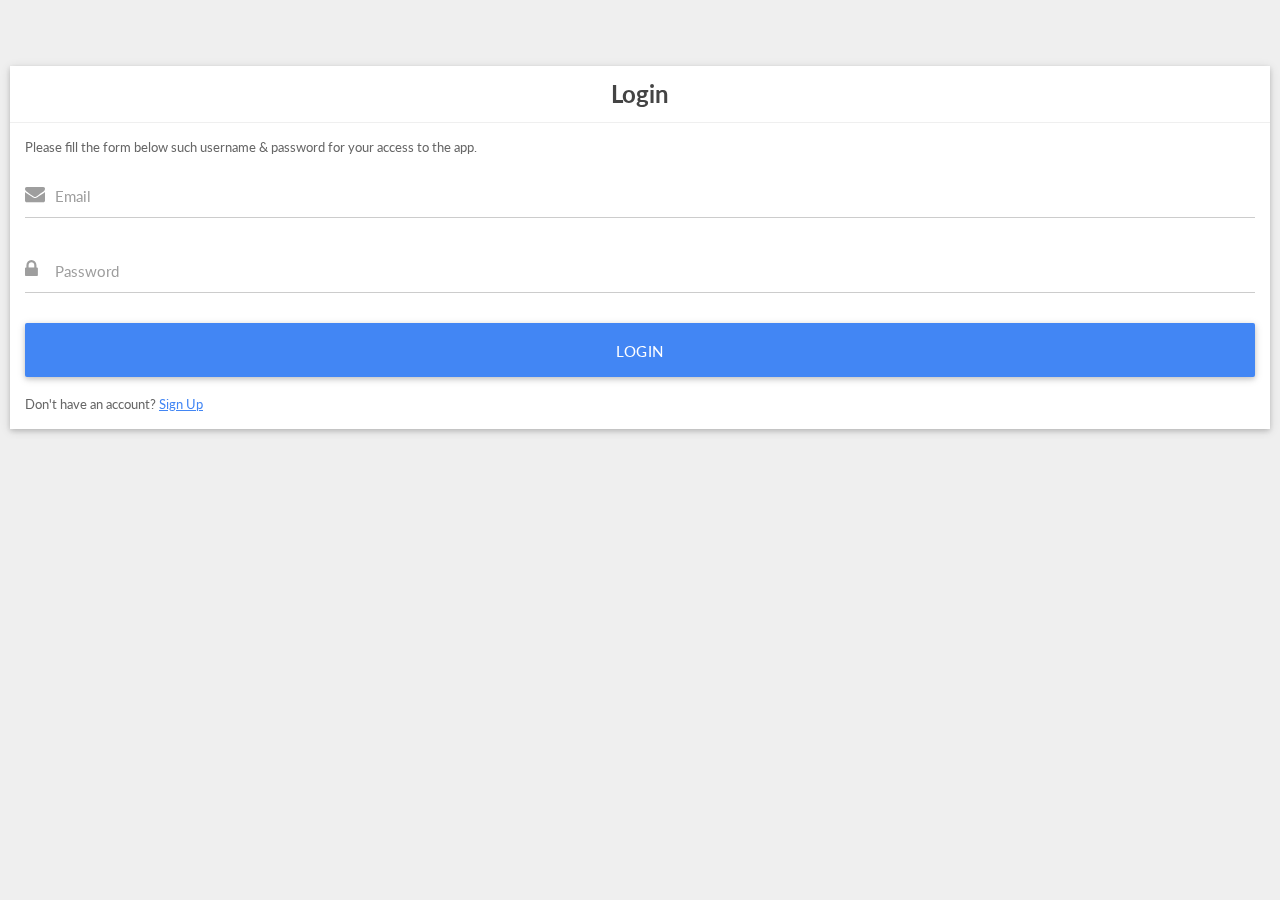
==== commit cdb62359: "sign up" ====
--- a/index.html
+++ b/index.html
@@ -44,80 +44,6 @@
                 <a ui-sref="patientlist"><i class="fa fa-user"></i> Clients</a>
             </li>
             <li>
-                <div class="collapsible-header"><i class="fa fa-sign-out"></i> Layout <span class="angle-right fa fa-angle-right"></span></div>
-                <div class="collapsible-body">
-                    <ul>
-                        <li><a href="sequence.html">Sequence / Wizard</a></li>
-                        <li><a href="drawer.html">Drawer</a></li>
-                        <li><a href="sidebar-switch.html">Sidebar Switch</a></li>
-                    </ul>
-                </div>
-            </li>
-            <li>
-                <div class="collapsible-header"><i class="fa fa-file-o"></i> Pages <span class="angle-right fa fa-angle-right"></span></div>
-                <div class="collapsible-body">
-                    <ul>
-                        <li><a href="page.html">Standard Page</a></li>
-                        <li><a href="testimonial.html">Testimonial</a></li>
-                        <li><a href="todo.html">To Do</a></li>
-                        <li><a href="search.html">Search</a></li>
-                        <li><a href="faq.html">FAQ</a></li>
-                        <li><a href="coming-soon.html">Coming Soon</a></li>
-                        <li><a href="404.html">404</a></li>
-                    </ul>
-                </div>
-            </li>
-            <li>
-                <div class="collapsible-header"><i class="fa fa-tablet"></i> App <span class="angle-right fa fa-angle-right"></span></div>
-                <div class="collapsible-body">
-                    <ul>
-                        <li><a href="calendar.html">Calendar</a></li>
-                        <li><a href="profile.html">Profile</a></li>
-                        <li><a href="chat.html">Chat</a></li>
-                        <li><a href="login.html">Login</a></li>
-                        <li><a href="signup.html">Signup</a></li>
-                        <li><a href="forgot.html">Forgot Password</a></li>
-                        <li><a href="lockscreen.html">Lockscreen</a></li>
-                    </ul>
-                </div>
-            </li>
-            <li>
-                <div class="collapsible-header"><i class="fa fa-file-text-o"></i> Blog <span class="angle-right fa fa-angle-right"></span></div>
-                <div class="collapsible-body">
-                    <ul>
-                        <li><a href="blog-list.html">Blog List</a></li>
-                        <li><a href="blog-small-list.html">Blog Small List</a></li>
-                        <li><a href="blog-archieve.html">Blog Archieve</a></li>
-                        <li><a href="article.html">Blog Inside</a></li>
-                        <li><a href="article-gallery.html">Blog Inside (Gallery)</a></li>
-                        <li><a href="article-video.html">Blog Inside (Video)</a></li>
-                    </ul>
-                </div>
-            </li>
-            <li>
-                <div class="collapsible-header"><i class="fa fa-calendar-o"></i> Event <span class="angle-right fa fa-angle-right"></span></div>
-                <div class="collapsible-body">
-                    <ul>
-                        <li><a href="event-list.html">List</a></li>
-                        <li><a href="event.html">Inside Page</a></li>
-                    </ul>
-                </div>
-            </li>
-            <li>
-                <a href="gallery-filter.html"><i class="fa fa-camera"></i> Gallery</a>
-            </li>
-            <li>
-                <div class="collapsible-header"><i class="fa fa-shopping-bag"></i> Shop <span class="angle-right fa fa-angle-right"></span></div>
-                <div class="collapsible-body">
-                    <ul>
-                        <li><a href="category.html">Category</a></li>
-                        <li><a href="product-list.html">Product List</a></li>
-                        <li><a href="product.html">Product Detail</a></li>
-                        <li><a href="checkout.html">Checkout</a></li>
-                    </ul>
-                </div>
-            </li>
-            <li>
                 <div class="line-separator"></div>
             </li>
             <li>
